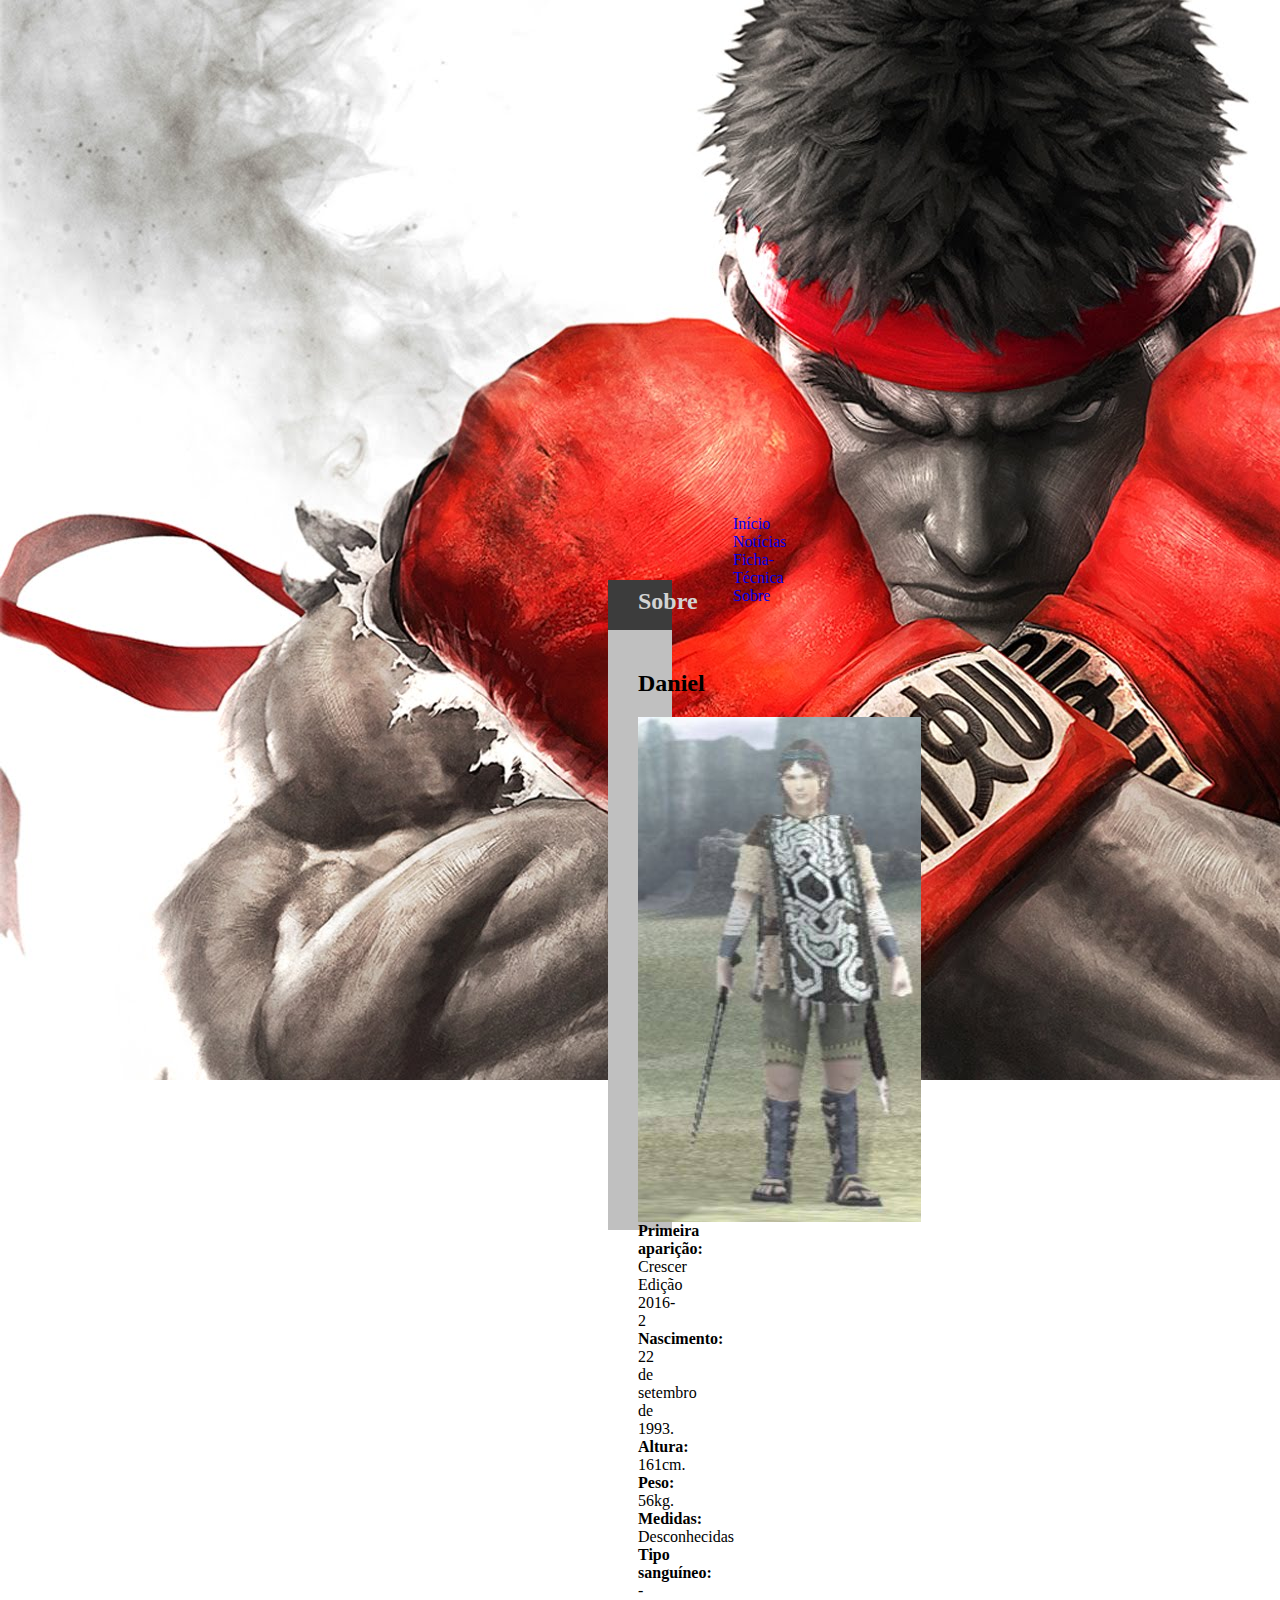
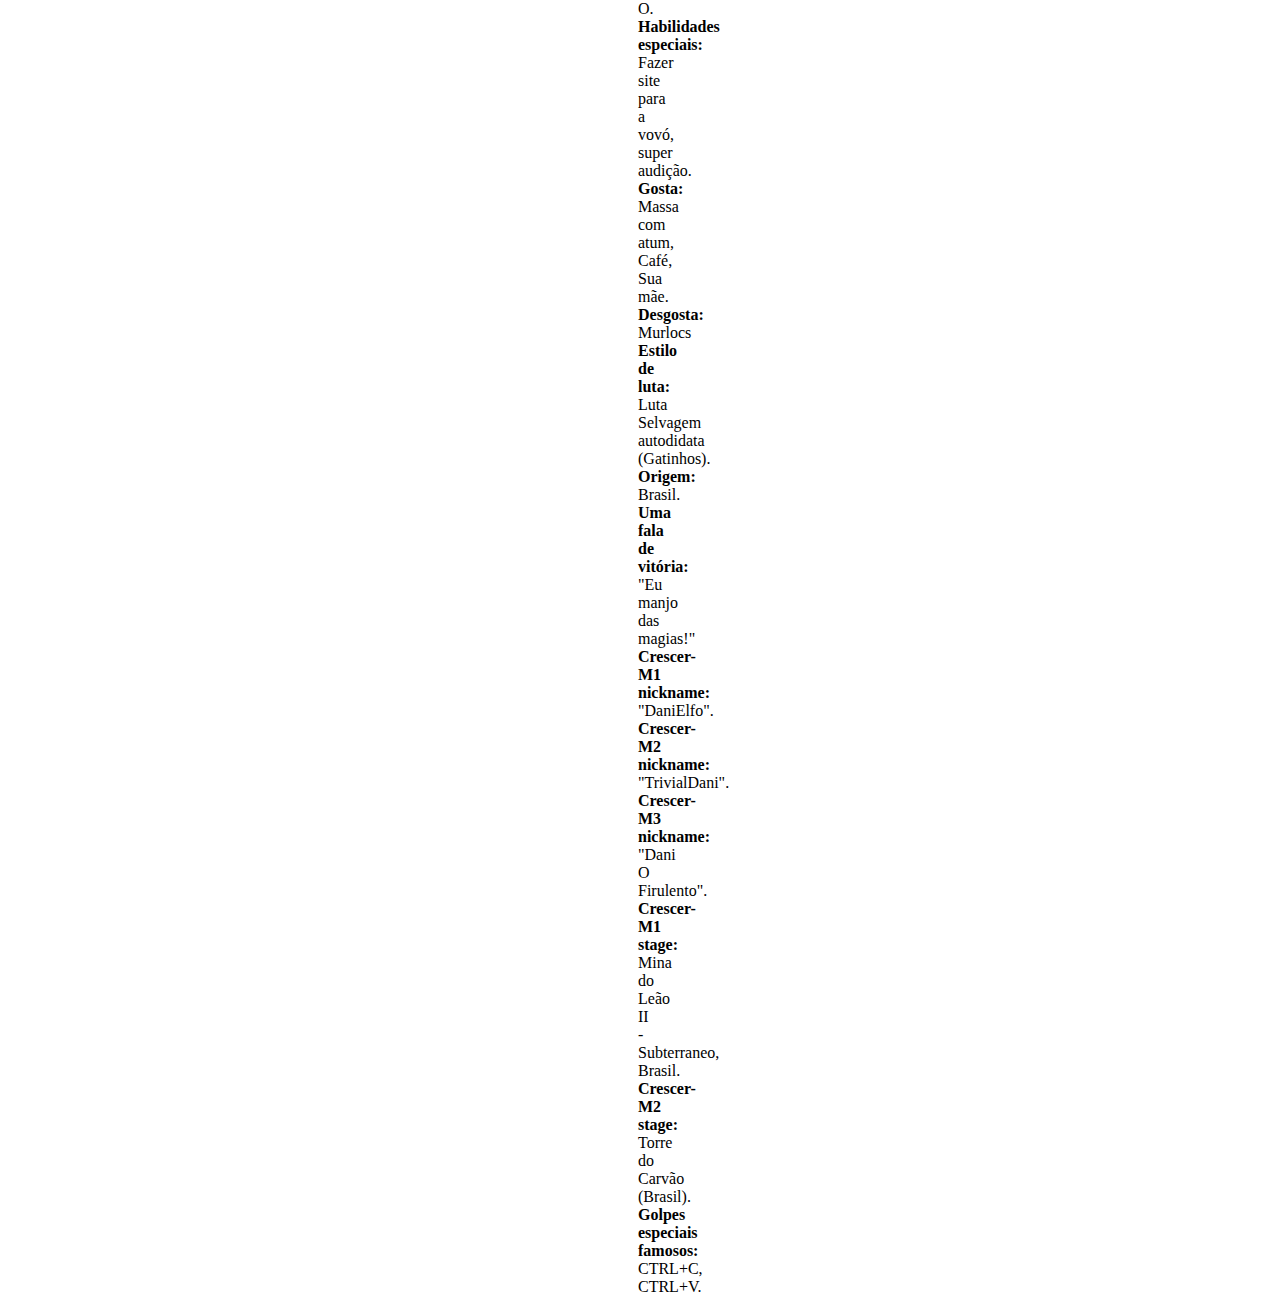
==== src/modulo-03/Exercício 1/sobre.html @ ebe26451 "feat(sobre.html): página do daniel." ====
<!DOCTYPE html>
<html lang="en">

<head>
	<meta charset="UTF-8">
	<div style="text-align: center;
              word-spacing: 20px; 
              margin: 500px 725px 30px;              
              border-color: white;
              padding-top: 15px; padding-bottom: 15px;
              height: 20px;
              border-radius: 10px;
              background-color: rgba(200,200,200,0.50);">
		<a href="StreetFighter.html" style="text-color: white; text-decoration: none;"> Início </a>
		<a href="https://www.google.com.br/?gfe_rd=cr&ei=g70IWNGiA5Gq8we025LABQ#q=street+fighter&tbm=nws" style="text-color: white; text-decoration: none;"> Notícias </a>
		<a href="ficha-tecnica.html" style="text-color: white; text-decoration: none;"> Ficha-Técnica </a>
		<a href="sobre.html" style="text-color: white; text-decoration: none;"> Sobre </a>
	</div>
</head>

<body style="background-repeat: no-repeat; background-image: url(maxresdefault.jpg);">
	<div style="height: 50px;
                
                padding-left: 30px;
                margin: 0px 600px 0px;
                text-align: left;
                font-color:white;
                background-color: rgb(60,60,60);">
		<h1>
			<font size="5" color="lightgrey"> Sobre </font>
		</h1>
	</div>
	<div style="text-align: left;
                padding-top: 20px;
                padding-left: 30px;
                padding-right: 30px;
                height: 580px;
                margin: 0px 600px; font-color:black; background-color: silver;">
		<h2>Daniel</h2>
		<p>
			<img src="wander.jpg" alt="Hulk" align="left"> <strong>Primeira aparição:</strong> Crescer Edição 2016-2 <br>
            <strong>Nascimento:</strong> 22 de setembro de 1993.<br>
            <strong>Altura:</strong> 161cm.<br>
            <strong>Peso:</strong> 56kg.<br>
            <strong>Medidas:</strong> Desconhecidas <br>
            <strong>Tipo sanguíneo:</strong> -O.<br>
            <strong>Habilidades especiais:</strong> Fazer site para a vovó, super audição.<br>
            <strong>Gosta:</strong> Massa com atum, Café, Sua mãe.<br>
            <strong>Desgosta:</strong> Murlocs <br>
            <strong>Estilo de luta:</strong> Luta Selvagem autodidata (Gatinhos).<br>
            <strong>Origem:</strong> Brasil.<br>
            <strong>Uma	fala de vitória:</strong> "Eu manjo das magias!"<br>
            <strong>Crescer-M1 nickname:</strong> "DaniElfo".<br>
            <strong>Crescer-M2 nickname:</strong> "TrivialDani".<br>
            <strong>Crescer-M3 nickname:</strong> "Dani O Firulento".<br>
            <strong>Crescer-M1 stage:</strong> Mina do Leão II - Subterraneo, Brasil.<br>
            <strong>Crescer-M2 stage:</strong> Torre do Carvão (Brasil). <br>
            <strong>Golpes especiais famosos:</strong> CTRL+C, CTRL+V.
		</p>
	</div>
</body>

</html>
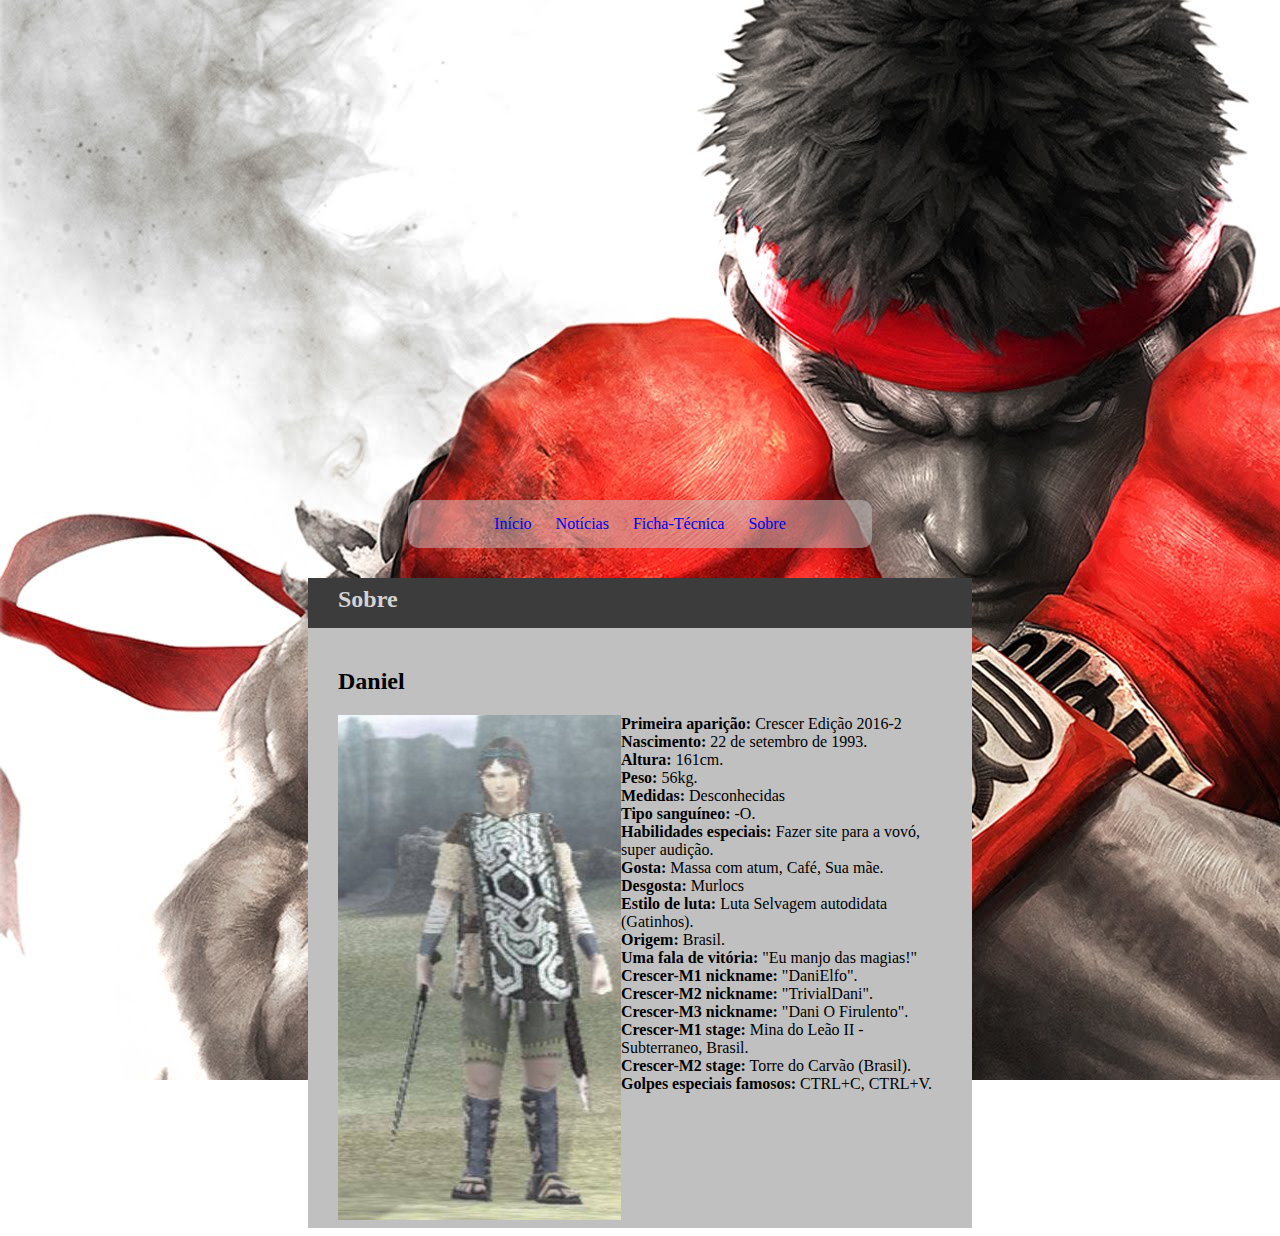
==== commit 7ba3aea3: "refactor(StreetFighter.html): remover styles inline para arquivo css. WIP" ====
--- a/src/modulo-03/Exercício 1/sobre.html
+++ b/src/modulo-03/Exercício 1/sobre.html
@@ -5,10 +5,9 @@
 	<meta charset="UTF-8">
 	<div style="text-align: center;
               word-spacing: 20px; 
-              margin: 500px 725px 30px;              
+              margin: 500px 400px 30px;              
               border-color: white;
               padding-top: 15px; padding-bottom: 15px;
-              height: 20px;
               border-radius: 10px;
               background-color: rgba(200,200,200,0.50);">
 		<a href="StreetFighter.html" style="text-color: white; text-decoration: none;"> Início </a>
@@ -22,7 +21,7 @@
 	<div style="height: 50px;
                 
                 padding-left: 30px;
-                margin: 0px 600px 0px;
+                margin: 0px 300px 0px;
                 text-align: left;
                 font-color:white;
                 background-color: rgb(60,60,60);">
@@ -35,7 +34,7 @@
                 padding-left: 30px;
                 padding-right: 30px;
                 height: 580px;
-                margin: 0px 600px; font-color:black; background-color: silver;">
+                margin: 0px 300px; font-color:black; background-color: silver;">
 		<h2>Daniel</h2>
 		<p>
 			<img src="wander.jpg" alt="Hulk" align="left"> <strong>Primeira aparição:</strong> Crescer Edição 2016-2 <br>
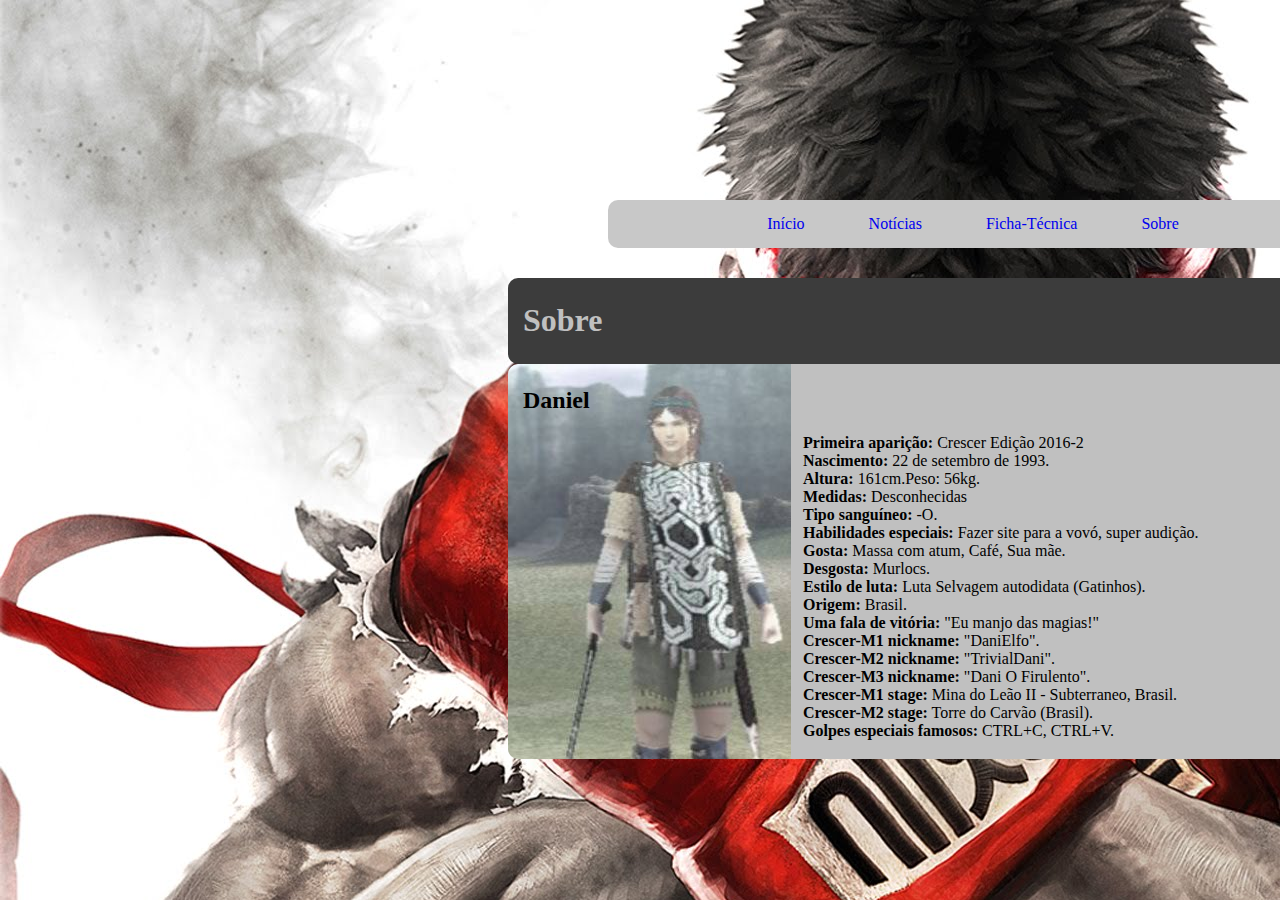
==== commit c2f6a7ca: "feat(StreetFighterWiki): manipular estilos do site Street Fighter com arquivo .css" ====
--- a/src/modulo-03/Exercício 1/sobre.html
+++ b/src/modulo-03/Exercício 1/sobre.html
@@ -2,59 +2,43 @@
 <html lang="en">
 
 <head>
+	<link rel="stylesheet" href="street.css">
 	<meta charset="UTF-8">
-	<div style="text-align: center;
-              word-spacing: 20px; 
-              margin: 500px 400px 30px;              
-              border-color: white;
-              padding-top: 15px; padding-bottom: 15px;
-              border-radius: 10px;
-              background-color: rgba(200,200,200,0.50);">
-		<a href="StreetFighter.html" style="text-color: white; text-decoration: none;"> Início </a>
-		<a href="https://www.google.com.br/?gfe_rd=cr&ei=g70IWNGiA5Gq8we025LABQ#q=street+fighter&tbm=nws" style="text-color: white; text-decoration: none;"> Notícias </a>
-		<a href="ficha-tecnica.html" style="text-color: white; text-decoration: none;"> Ficha-Técnica </a>
-		<a href="sobre.html" style="text-color: white; text-decoration: none;"> Sobre </a>
-	</div>
 </head>
 
-<body style="background-repeat: no-repeat; background-image: url(maxresdefault.jpg);">
-	<div style="height: 50px;
-                
-                padding-left: 30px;
-                margin: 0px 300px 0px;
-                text-align: left;
-                font-color:white;
-                background-color: rgb(60,60,60);">
+<body>
+	<div id="cabecalho">
+		<a href="StreetFighter.html"> Início </a>
+		<a href="https://www.google.com.br/?gfe_rd=cr&ei=g70IWNGiA5Gq8we025LABQ#q=street+fighter&tbm=nws"> Notícias </a>
+		<a href="ficha-tecnica.html"> Ficha-Técnica </a>
+		<a href="sobre.html"> Sobre </a>
+	</div>
+	<div id="titulo">
 		<h1>
-			<font size="5" color="lightgrey"> Sobre </font>
+			Sobre
 		</h1>
 	</div>
-	<div style="text-align: left;
-                padding-top: 20px;
-                padding-left: 30px;
-                padding-right: 30px;
-                height: 580px;
-                margin: 0px 300px; font-color:black; background-color: silver;">
+	<div class="corpo" id ="sobre">
 		<h2>Daniel</h2>
-		<p>
-			<img src="wander.jpg" alt="Hulk" align="left"> <strong>Primeira aparição:</strong> Crescer Edição 2016-2 <br>
-            <strong>Nascimento:</strong> 22 de setembro de 1993.<br>
-            <strong>Altura:</strong> 161cm.<br>
-            <strong>Peso:</strong> 56kg.<br>
-            <strong>Medidas:</strong> Desconhecidas <br>
-            <strong>Tipo sanguíneo:</strong> -O.<br>
-            <strong>Habilidades especiais:</strong> Fazer site para a vovó, super audição.<br>
-            <strong>Gosta:</strong> Massa com atum, Café, Sua mãe.<br>
-            <strong>Desgosta:</strong> Murlocs <br>
-            <strong>Estilo de luta:</strong> Luta Selvagem autodidata (Gatinhos).<br>
-            <strong>Origem:</strong> Brasil.<br>
-            <strong>Uma	fala de vitória:</strong> "Eu manjo das magias!"<br>
-            <strong>Crescer-M1 nickname:</strong> "DaniElfo".<br>
-            <strong>Crescer-M2 nickname:</strong> "TrivialDani".<br>
-            <strong>Crescer-M3 nickname:</strong> "Dani O Firulento".<br>
-            <strong>Crescer-M1 stage:</strong> Mina do Leão II - Subterraneo, Brasil.<br>
-            <strong>Crescer-M2 stage:</strong> Torre do Carvão (Brasil). <br>
-            <strong>Golpes especiais famosos:</strong> CTRL+C, CTRL+V.
+		<p class = "ficha-tecnica">
+                        <strong>Primeira aparição:</strong> Crescer Edição 2016-2<br> 
+			<strong>Nascimento:</strong> 22 de setembro de 1993.<br>
+			<strong>Altura:</strong> 161cm.<br.
+			<strong>Peso:</strong> 56kg.<br>
+			<strong>Medidas:</strong> Desconhecidas<br> 
+			<strong>Tipo sanguíneo:</strong> -O.<br>
+			<strong>Habilidades especiais:</strong> Fazer site para a vovó, super audição.<br>
+			<strong>Gosta:</strong> Massa com atum, Café, Sua mãe.<br>
+			<strong>Desgosta:</strong> Murlocs.<br>
+			<strong>Estilo de luta:</strong> Luta Selvagem autodidata (Gatinhos).<br>
+			<strong>Origem:</strong> Brasil.<br>
+			<strong>Uma	fala de vitória:</strong> "Eu manjo das magias!"<br>
+			<strong>Crescer-M1 nickname:</strong> "DaniElfo".<br>
+			<strong>Crescer-M2 nickname:</strong> "TrivialDani".<br>
+			<strong>Crescer-M3 nickname:</strong> "Dani O Firulento".<br>
+			<strong>Crescer-M1 stage:</strong> Mina do Leão II - Subterraneo, Brasil.<br>
+			<strong>Crescer-M2 stage:</strong> Torre do Carvão (Brasil).<br>
+			<strong>Golpes especiais famosos:</strong> CTRL+C, CTRL+V.<br>
 		</p>
 	</div>
 </body>
--- a/src/modulo-03/Exercício 1/street.css
+++ b/src/modulo-03/Exercício 1/street.css
@@ -0,0 +1,50 @@
+a:link {
+    text-decoration: none;
+}
+
+a:visited {
+    text-decoration: none;
+}
+
+body{
+    background-repeat: no-repeat;
+    background-image: url(maxresdefault.jpg);
+}
+#cabecalho{
+    text-align: center;
+    word-spacing: 60px; 
+    width: 700px;
+    margin: 200px 600px 30px;      
+    padding-top: 15px; padding-bottom: 15px;
+    border-radius: 10px;
+    background-color: rgba(200,200,200,1);
+}
+
+div {
+    width: 900px;
+    margin: 0px 500px 0px;
+    padding-top: 3px; padding-bottom: 3px; padding-left: 15px;
+    border-radius: 10px;
+}
+
+#titulo{
+    background-color: rgb(60,60,60);
+    color: silver;    
+}
+
+.corpo{
+    background-color: silver;
+}
+
+#sobre{
+    background-repeat: no-repeat;
+    background-image: url(wander.jpg);           
+}
+#blanka{
+    background-repeat: no-repeat;
+    background-image: url(blanka.png);
+}
+
+p.ficha-tecnica{
+    padding-left: 280px;
+}
